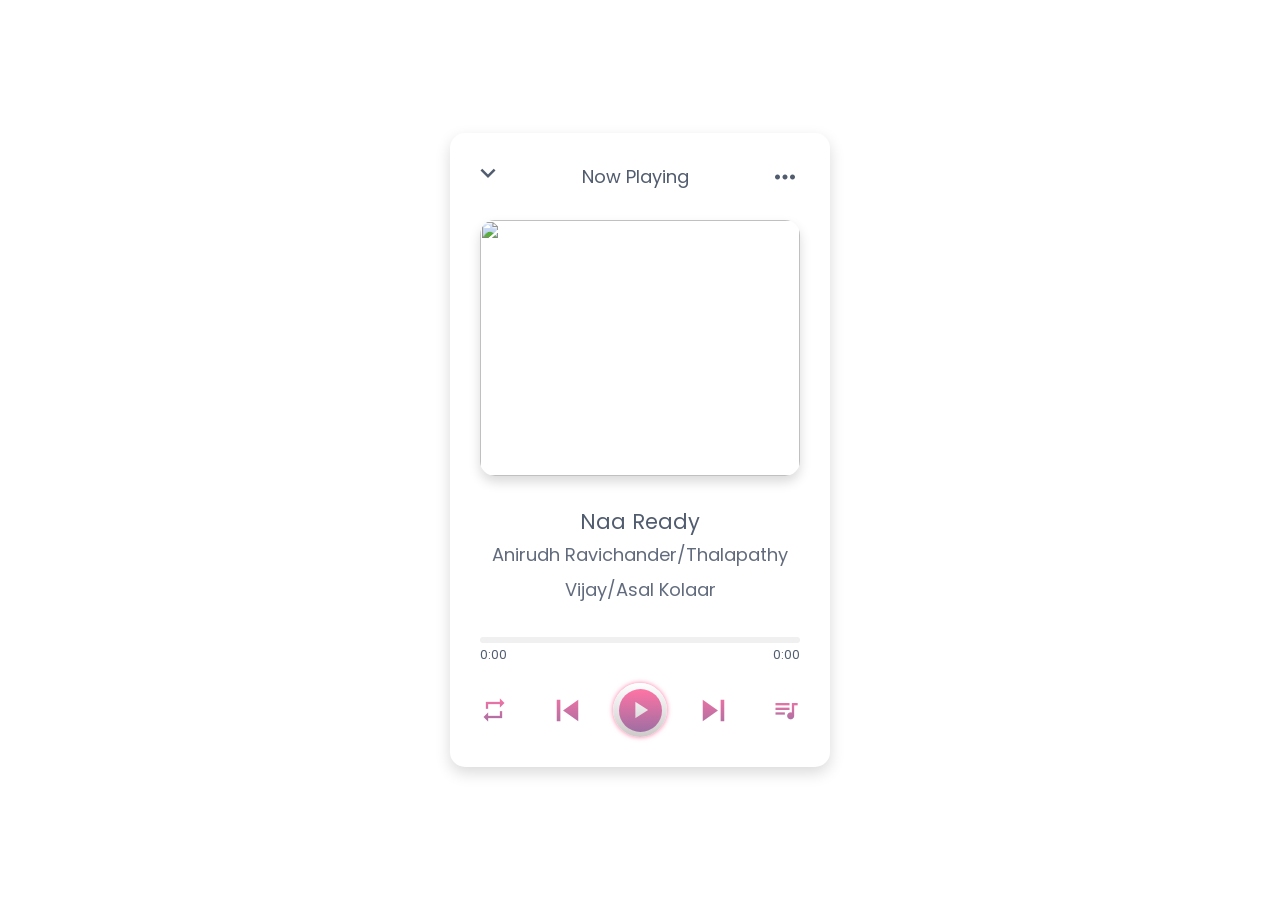
==== index.html @ bc3c8829 "Update and rename Index.html to index.html" ====
<!DOCTYPE html>
<!-- Coding By CodingNepal - youtube.com/codingnepal -->
<html lang="en">
<head>
  <meta charset="UTF-8">
  <meta name="viewport" content="width=device-width, initial-scale=1.0">
  <title>Athul Music</title>
  <link rel="stylesheet" href="style.css">
  <link rel="stylesheet" href="https://fonts.googleapis.com/icon?family=Material+Icons">
</head>
<body>
        <div class="background">
        <img src="images/1.jpeg" id="bg-img">
    </div>

  <div class="wrapper">
    <div class="top-bar">
            <a href="/index.html"><i class="material-icons">expand_more</i></a>
      <span>Now Playing</span>
      <i class="material-icons">more_horiz</i>
    </div>
    <div class="img-area">
      <img src="" alt="">
    </div>
    <div class="song-details">
      <p class="name"></p>
      <p class="artist"></p>
    </div>
    <div class="progress-area">
      <div class="progress-bar">
        <audio id="main-audio" src=""></audio>
      </div>
      <div class="song-timer">
        <span class="current-time">0:00</span>
        <span class="max-duration">0:00</span>
      </div>
    </div>
    <div class="controls">
      <i id="repeat-plist" class="material-icons" title="Playlist looped">repeat</i>
      <i id="prev" class="material-icons">skip_previous</i>
      <div class="play-pause">
        <i class="material-icons play">play_arrow</i>
      </div>
      <i id="next" class="material-icons">skip_next</i>
      <i id="more-music" class="material-icons">queue_music</i>
    </div>
    <div class="music-list">
      <div class="header">
        <div class="row">
          <i class= "list material-icons">queue_music</i>
          <span>Music list</span>
        </div>
        <i id="close" class="material-icons">close</i>
      </div>
      <ul>
        <!-- here li list are coming from js -->
      </ul>
    </div>
  </div>

  <script src="js/music-list.js"></script>
  <script src="js/script.js"></script>

</body>
</html>
---- style.css ----
@import url('https://fonts.googleapis.com/css2?family=Poppins:wght@200;300;400;500;600;700&display=swap');
*{
  margin: 0;
  padding: 0;
  box-sizing: border-box;
  font-family: "Poppins", sans-serif;
}
*::before, *::after{
  padding: 0;
  margin: 0;
}
:root{
  --pink: #ff74a4;
  --violet: #9f6ea3;
  --lightblack: #515C6F;
  --white: #ffffff;
  --darkwhite: #cecaca;
  --pinkshadow: #ffcbdd;
  --lightbshadow: rgba(0,0,0,0.15);
}
body{
  display: flex;
  align-items: center;
  justify-content: center;
  min-height: 100vh;
}
.background{
    position: fixed;
    width: 200%;
    height: 200%;
    top: -50%;
    left: -50%;
    z-index: -1;
}
.background img{
    position: absolute;
    margin: auto;
    top: 0;
    left: 0;
    bottom: 0;
    right: 0;
    min-width: 50%;
    min-height: 50%;
    filter: blur(15px);
    -webkit-filter: blur(20px);
    transform: scale(1.1);
}
.wrapper{
  width: 380px;
  padding: 25px 30px;
  overflow: hidden;
  position: relative;
  border-radius: 15px;
  background: var(--white);
  box-shadow: 0px 6px 15px var(--lightbshadow);
}
.wrapper i{
  cursor: pointer;
}
.top-bar, .progress-area .song-timer, 
.controls, .music-list .header, .music-list ul li{
  display: flex;
  align-items: center;
  justify-content: space-between;
}
.top-bar i{
  font-size: 30px;
  color: var(--lightblack);
}
.top-bar i:first-child{
  margin-left: -7px;
}
.top-bar span{
  font-size: 18px;
  margin-left: -3px;
  color: var(--lightblack);
}
.img-area{
  width: 100%;
  height: 256px;
  overflow: hidden;
  margin-top: 25px;
  border-radius: 15px;
  box-shadow: 0px 6px 12px var(--lightbshadow);
}
.img-area img{
  width: 100%;
  height: 100%;
  object-fit: cover;
}
.song-details{
  text-align: center;
  margin: 30px 0;
}
.song-details p{
  color: var(--lightblack);
}
.song-details .name{
  font-size: 21px;
}
.song-details .artist{
  font-size: 18px;
  opacity: 0.9;
  line-height: 35px;
}
.progress-area{
  height: 6px;
  width: 100%;
  border-radius: 50px;
  background: #f0f0f0;
  cursor: pointer;
}
.progress-area .progress-bar{
  height: inherit;
  width: 0%;
  position: relative;
  border-radius: inherit;
  background: linear-gradient(90deg, var(--pink) 0%, var(--violet) 100%);
}
.progress-bar::before{
  content: "";
  position: absolute;
  height: 12px;
  width: 12px;
  border-radius: 50%;
  top: 50%;
  right: -5px;
  z-index: 2;
  opacity: 0;
  pointer-events: none;
  transform: translateY(-50%);
  background: inherit;
  transition: opacity 0.2s ease;
}
.progress-area:hover .progress-bar::before{
  opacity: 1;
  pointer-events: auto;
}
.progress-area .song-timer{
  margin-top: 2px;
}
.song-timer span{
  font-size: 13px;
  color: var(--lightblack);
}
.controls{
  margin: 40px 0 5px 0;
}
.controls i{
  font-size: 28px;
  user-select: none;
  background: linear-gradient(var(--pink) 0%, var(--violet) 100%);
  background-clip: text;
  -webkit-background-clip: text;
  -webkit-text-fill-color: transparent;
}
.controls i:nth-child(2),
.controls i:nth-child(4){
  font-size: 43px;
}
.controls #prev{
  margin-right: -13px;
}
.controls #next{
  margin-left: -13px;
}
.controls .play-pause{
  height: 54px;
  width: 54px;
  display: flex;
  cursor: pointer;
  align-items: center;
  justify-content: center;
  border-radius: 50%;
  background: linear-gradient(var(--white) 0%, var(--darkwhite) 100%);
  box-shadow: 0px 0px 5px var(--pink);
}
.play-pause::before{
  position: absolute;
  content: "";
  height: 43px;
  width: 43px;
  border-radius: inherit;
  background: linear-gradient(var(--pink) 0%, var(--violet) 100%);
}
.play-pause i{
  height: 43px;
  width: 43px;
  line-height: 43px;
  text-align: center;
  background: inherit;
  background-clip: text;
  -webkit-background-clip: text;
  -webkit-text-fill-color: transparent;
  position: absolute;
}

.music-list{
  position: absolute;
  background: var(--white);
  width: 100%;
  left: 0;
  bottom: -55%;
  opacity: 0;
  pointer-events: none;
  z-index: 5;
  padding: 15px 30px;
  border-radius: 15px;
  box-shadow: 0px -5px 10px rgba(0,0,0,0.1);
  transition: all 0.15s ease-out;
}
.music-list.show{
  bottom: 0;
  opacity: 1;
  pointer-events: auto;
}
.header .row{
  display: flex;
  align-items: center;
  font-size: 19px;
  color: var(--lightblack);
}
.header .row i{
  cursor: default;
}
.header .row span{
  margin-left: 5px;
}
.header #close{
  font-size: 22px;
  color: var(--lightblack);
}
.music-list ul{
  margin: 10px 0;
  max-height: 260px;
  overflow: auto;
}
.music-list ul::-webkit-scrollbar{
  width: 0px;
}
.music-list ul li{
  list-style: none;
  display: flex;
  cursor: pointer;
  padding-bottom: 10px;
  margin-bottom: 5px;
  color: var(--lightblack);
  border-bottom: 1px solid #E5E5E5;
}
.music-list ul li:last-child{
  border-bottom: 0px;
}
.music-list ul li .row span{
  font-size: 17px;
}
.music-list ul li .row p{
  opacity: 0.9;
}
ul li .audio-duration{
  font-size: 16px;
}
ul li.playing{
  pointer-events: none;
  color: var(--violet);
}
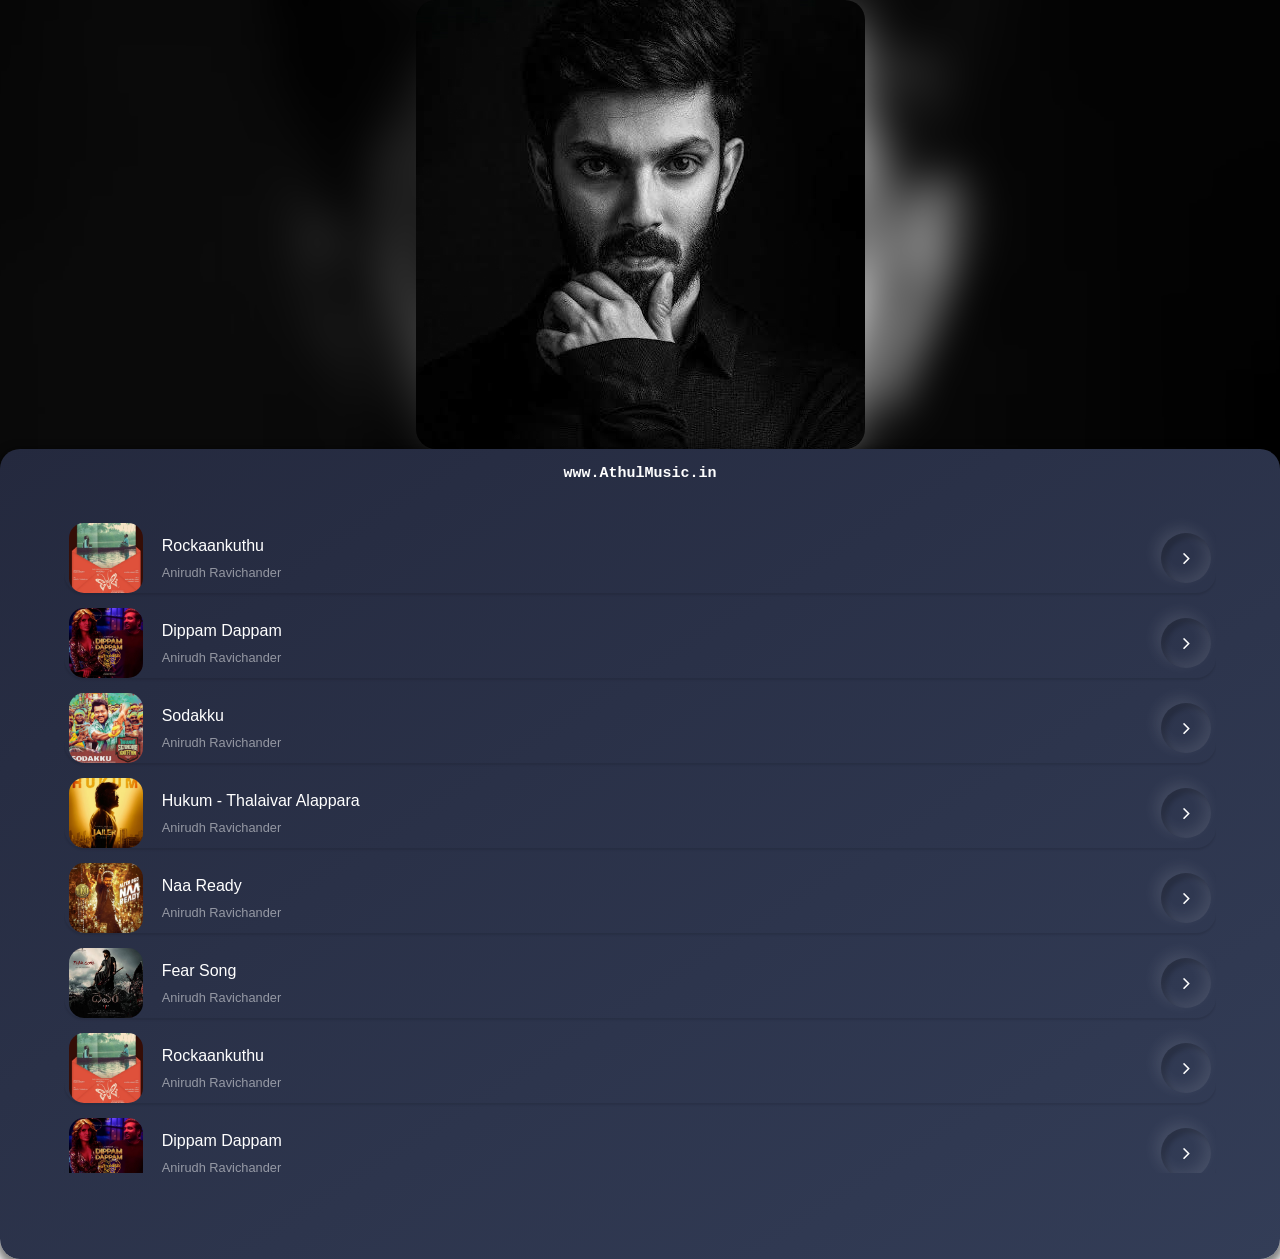
==== commit 7386ff47: "Update and rename index .html to index.html" ====
--- a/index.html
+++ b/index.html
@@ -1,65 +1,102 @@
 <!DOCTYPE html>
-<!-- Coding By CodingNepal - youtube.com/codingnepal -->
-<html lang="en">
+
+<html>
+
 <head>
-  <meta charset="UTF-8">
-  <meta name="viewport" content="width=device-width, initial-scale=1.0">
-  <title>Athul Music</title>
-  <link rel="stylesheet" href="style.css">
-  <link rel="stylesheet" href="https://fonts.googleapis.com/icon?family=Material+Icons">
+	<meta charset="utf-8">
+	<meta http-equiv="X-UA-Compatible" content="IE=edge">
+	<title>www.athulmusic.in</title>
+	<link rel="stylesheet" href="style.css">
+	<link rel="stylesheet" href="https://cdnjs.cloudflare.com/ajax/libs/font-awesome/4.7.0/css/font-awesome.min.css">
+	<meta name="viewport" content="width=device-width, initial-scale=1"/>
 </head>
 <body>
-        <div class="background">
+ <div class="background">
+
         <img src="images/1.jpeg" id="bg-img">
+
+    </div>
+    <centre><div class="img1">
+        <img src="images/1.jpeg" id="bg-img" width="100%" height="100%" align="left">
+
+    </div><br></centre>        
+    <!-- top section -->
+    <div class="main">
+    <div class="top_section">
+  		<center><h5>www.AthulMusic.in</i></h5></center>
+  	</div>
+
+
+  <div class="tracks">
+    
+    <!-- list of song will add here from 'song_list.js' file -->
+
+    <!-- small music player -->
+    <div class="small_music_player">
+    	<div class="s_player_img">
+    		<div class="playing_img">
+    			<img src="images/1.jpg" alt="">
+    		</div>
+    	
+           <!-- wave animation part -->
+    	   <div class="wave_animation">
+			 <li></li>
+			 <li></li>
+			 <li></li>
+			 <li></li>
+			 <li></li>
+	       </div>
+	    </div>
+
+    	<div class="song_detail">
+    		<p id="song_name">Make Me Move</p>
+    		<p id="artist_name">NoCopyrightSounds [NCS]</p>
+    	</div>
+    	<i class="fa fa-chevron-up" aria-hidden="true" id="up_player"></i>
     </div>
 
-  <div class="wrapper">
-    <div class="top-bar">
-            <a href="/index.html"><i class="material-icons">expand_more</i></a>
-      <span>Now Playing</span>
-      <i class="material-icons">more_horiz</i>
-    </div>
-    <div class="img-area">
-      <img src="" alt="">
-    </div>
-    <div class="song-details">
-      <p class="name"></p>
-      <p class="artist"></p>
-    </div>
-    <div class="progress-area">
-      <div class="progress-bar">
-        <audio id="main-audio" src=""></audio>
-      </div>
-      <div class="song-timer">
-        <span class="current-time">0:00</span>
-        <span class="max-duration">0:00</span>
+
+    <!--  popup music player part -->
+    <div class="popup_music_player">
+         <div class="top">
+    	    <p>Now Playing</p>
+    	    <i class="fa fa-chevron-down" aria-hidden="true" id="down_player"></i>
+        </div>
+        
+       <div class="song_img">
+          <img src="images/1.jpg" alt="">
+       </div>
+
+       <div class="song_description">
+          <h3 id="current_track_name"></h3>
+          <p id="current_singer_name"></p>
+       </div>
+
+       <div class="controlls">
+    	 <div class="progress_part">
+    		<input type="range" min="0" max="100" value="0" id="slider" onchange="change_duration()">
+    		<div class="durations">
+    			<p id="current_duration">0:00</p>
+    		    <p id="total_duration">0:00</p>
+    		</div>
+
+       </div>
+    		
+        <!-- controlls btn's -->
+        <div class="controlls_btns">
+			<button id="backward_btn"><i class="fa fa-step-backward" aria-hidden="true"></i></button>
+			<button id="play_pause_btn"><i class="fa fa-play" aria-hidden="true"></i></button>
+			<button id="forward_btn"><i class="fa fa-step-forward" aria-hidden="true"></i></button>
+        </div>
       </div>
     </div>
-    <div class="controls">
-      <i id="repeat-plist" class="material-icons" title="Playlist looped">repeat</i>
-      <i id="prev" class="material-icons">skip_previous</i>
-      <div class="play-pause">
-        <i class="material-icons play">play_arrow</i>
-      </div>
-      <i id="next" class="material-icons">skip_next</i>
-      <i id="more-music" class="material-icons">queue_music</i>
-    </div>
-    <div class="music-list">
-      <div class="header">
-        <div class="row">
-          <i class= "list material-icons">queue_music</i>
-          <span>Music list</span>
-        </div>
-        <i id="close" class="material-icons">close</i>
-      </div>
-      <ul>
-        <!-- here li list are coming from js -->
-      </ul>
-    </div>
-  </div>
+</div>
 
-  <script src="js/music-list.js"></script>
-  <script src="js/script.js"></script>
 
+<!-- song list file -->
+<script src="song_list.js"></script>
+<!-- javascript -->
+<script src="m.js"></script>
+	
 </body>
 </html>
--- a/style.css
+++ b/style.css
@@ -1,31 +1,19 @@
-@import url('https://fonts.googleapis.com/css2?family=Poppins:wght@200;300;400;500;600;700&display=swap');
+@import url('https://fonts.googleapis.com/css2?family=Charmonman:wght@700&display=swap');
 *{
-  margin: 0;
-  padding: 0;
-  box-sizing: border-box;
-  font-family: "Poppins", sans-serif;
-}
-*::before, *::after{
-  padding: 0;
-  margin: 0;
-}
-:root{
-  --pink: #ff74a4;
-  --violet: #9f6ea3;
-  --lightblack: #515C6F;
-  --white: #ffffff;
-  --darkwhite: #cecaca;
-  --pinkshadow: #ffcbdd;
-  --lightbshadow: rgba(0,0,0,0.15);
+	margin: 0;
+	padding: 0;
+	box-sizing: border-box;
+	font-family: 'poppins',sans-serif;
 }
 body{
-  display: flex;
-  align-items: center;
-  justify-content: center;
-  min-height: 100vh;
+	display: grid;
+	place-items: center;
+	min-height: 100vh;
 }
 .background{
+
     position: fixed;
+
     width: 200%;
     height: 200%;
     top: -50%;
@@ -45,221 +33,368 @@
     -webkit-filter: blur(20px);
     transform: scale(1.1);
 }
-.wrapper{
-  width: 380px;
-  padding: 25px 30px;
+.img1 h1{
+  color: #fff;
+}
+.img1 img{
+  border-radius: 20px;
+}
+.main{
+    position: relative;
+    overflow: hidden;
+    height: 90vh;
+    width: 100%;
+    display: flex;
+    align-items: center;
+    flex-direction: column;
+    border-radius: 20px;
+    background: linear-gradient(to bottom right,#24293E,#333D57);
+    box-shadow: 0.1px 4px 8px 4px rgba(0,0,0,0.5);
+}
+
+/*top_section*/
+.top_section{
+  margin: 1em 0;
+}
+.top_section h5{
+	color: #fff;
+	font-size: 15px;
+	font-family: 'Courier New', monospace;
+	width: 100%;
+	height: 10%;
+}
+
+
+/*tracks part*/
+.tracks{
+  width: 90%;
+  max-height: 75vh;
+  overflow-y: scroll;
+  padding: 10px 0;
+  padding-bottom: 50px;
+}
+.tracks::-webkit-scrollbar {
+  display: none;
+}
+.tracks .song:not(:first-child){
+  margin-top: 1em;
+}
+.tracks .song{
+  width: 100%;
+  display: flex;
+  align-items: center;
+  justify-content: space-between;
+  color: #fff;
+  padding: 0 5px;
+  border-radius: 0 20px 20px 20px;
+  box-shadow: 0.1px 2px 2px rgba(0,0,0,0.1);
+}
+.tracks .song .more{
+  margin-left: 1.2em;
+  width: 100%;
+  display: flex;
+  align-items: center;
+  justify-content: space-between;
+}
+.tracks .song .song_info p:nth-child(2){
+  font-size: 0.8em;
+  margin-top: 10px;
+  color: rgba(255,255,255,0.5);
+}
+.tracks .song  #play_btn{
+  height: 50px;
+  width: 50px;
+  border:none;
+  outline: none;
+  display: flex;
+  align-items: center;
+  justify-content: center;
+  border-radius: 50%;
+  cursor: pointer;
+  background: none;
+  color: #fff;
+  box-shadow: inset 5px 5px 5px rgba(0,0,0,0.2),
+			inset -5px -5px 15px rgba(255,255,255,0.1),
+			-5px -5px 15px rgba(255,255,255,0.1);
+}
+.tracks .song button i{
+			font-size: 1.5em;
+}
+.tracks .song:not(:first-child){
+			margin-top: 15px;
+}
+.tracks .song .img{
+  height: 70px;
+  width: 80px;
   overflow: hidden;
+  border-radius: 15px;
+}
+.tracks .song .img img{
+  height: 100%;
+  width: 100%;
+  object-fit: cover;
+}
+
+
+
+/*controlls part*/
+.controlls{
+		   width: 75%;
+		   margin-top: 2.5em;
+}
+.progress_part{
+			width: 100%;
+			margin-bottom: 2em;
+			display: flex;
+			align-items: center;
+			flex-direction: column;
+			justify-content: space-between;
+}
+.progress_part p{
+  color: #fff;
+}
+.progress_part .durations{
+  width: 100%;
+  margin-top: 10px;
+  display: flex;
+  justify-content: space-between;
+} 
+.progress_part #slider{
+  width: 100%;
+}
+.controlls_btns{
+  width: 100%;
+  display: flex;
+  align-items: center;
+  justify-content: center;
+}
+.controlls_btns button{
+  height: 50px;   
+  width: 50px;   
+  border: none;
+  outline: none;
+  cursor: pointer;
+  margin: 0 0.5em;
+  background: none;
+  transition: 0.5s;
+  border-radius: 50%;
+}
+.controlls_btns button:hover{	
+  box-shadow: inset 5px 5px 5px rgba(0,0,0,0.2),
+			inset -5px -5px 15px rgba(255,255,255,0.1),
+			5px 5px 15px rgba(0,0,0,0.3),
+			-5px -5px 15px rgba(255,255,255,0.1);
+}
+.controlls_btns button i{
+  font-size: 1.3em;
+}
+
+.controlls_btns button:nth-child(2){
+  border-radius: 50%;
+  box-shadow: inset 5px 5px 5px rgba(0,0,0,0.2),
+			inset -5px -5px 15px rgba(255,255,255,0.1),
+			5px 5px 15px rgba(0,0,0,0.3),
+			-5px -5px 15px rgba(255,255,255,0.1);
+}
+.controlls_btns button i{
+  color: #fff;
+}
+
+
+/*range slider*/
+#slider{
+  -webkit-appearance: none;
+  outline: none;
+  width: 85%;
+  height: 4px;
+  cursor: pointer;
   position: relative;
-  border-radius: 15px;
-  background: var(--white);
-  box-shadow: 0px 6px 15px var(--lightbshadow);
-}
-.wrapper i{
-  cursor: pointer;
-}
-.top-bar, .progress-area .song-timer, 
-.controls, .music-list .header, .music-list ul li{
-  display: flex;
-  align-items: center;
+  border-radius: 3px;
+}
+input[type=range]::-webkit-slider-thumb{
+  -webkit-appearance: none;
+  height: 20px;
+  width: 20px;
+  border-radius: 50%;
+  cursor: pointer;
+  z-index: 1;
+  background: #8EBBFF;
+  box-shadow: 0.1px 8px 8px 2px rgba(0,0,0,0.2) inset,
+	            0.1px 8px 8px 2px rgba(0,0,0,0.2);
+}
+
+
+/*popup_music_player part*/
+.main .popup_music_player{
+  position: absolute;
+  bottom: 0;
+  left: 0;
+  width: 100%;
+  height: 100%;
+  background: #24293E;
+  padding: 5px;
+  z-index: 1000;
+  display: flex;
+  align-items: center;
+  flex-direction: column;
+  border-radius: 15px 15px 0 0;
+  transform: translateY(110%);
+  transition: 0.4s;
+  box-shadow: 0.1px 4px 8px 4px rgba(0,0,0,0.5);
+}
+
+/*top*/
+.top{
+  width: 100%;
+  padding: 10px 20px;
+  color: #ccc;
+  font-size: 1.2em;
+  display: flex;
   justify-content: space-between;
 }
-.top-bar i{
-  font-size: 30px;
-  color: var(--lightblack);
-}
-.top-bar i:first-child{
-  margin-left: -7px;
-}
-.top-bar span{
-  font-size: 18px;
-  margin-left: -3px;
-  color: var(--lightblack);
-}
-.img-area{
-  width: 100%;
-  height: 256px;
+.top p{
+  font-family: 'Charmonman', cursive;
+}
+.top i{
+  height: 30px;
+  width: 30px;
+  border-radius: 50%;
+  color: #fff;
+  display: flex;
+  align-items: center;
+  justify-content: center;
+  cursor: pointer;
+background: rgba(255,255,255,0.1);
+}
+.popup_music_player .song_img{
+margin-top: 2em;
+height: 200px;
+width: 200px;
+border-radius: 50%;
+overflow: hidden;
+box-shadow: inset 5px 5px 5px rgba(0,0,0,0.2),
+            inset -5px -5px 15px rgba(255,255,255,0.1),
+			5px 5px 15px rgba(0,0,0,0.3),
+			-5px -5px 15px rgba(255,255,255,0.1);
+}
+.popup_music_player img{
+  height: 100%;
+  width: 100%;
+  object-fit: cover;
+}
+.song_description{
+  margin-top: 2em;
+  display: flex;
+  align-items: center;
+  flex-direction: column;
+}
+.song_description h3{
+  font-size: 1.2em;
+  color: #fff;
+}
+.song_description p{
+  color: #ccc;
+  margin-top: 5px;
+}
+
+/*small music player*/
+.small_music_player{
+  position: absolute;
+  bottom: 0;
+  left: 0;
+  width: 100%;
+  height: 60px;
+  padding: 0 20px;
+  display: flex;
+  align-items: center;
+  border-radius: 20px 20px 0 0;
+  background: #24293E;
+  transition: 0.4s;
+  transform: translateY(80px);
+}
+.s_player_img{
+  position: relative;
+  height: 50px;
+  width: 50px;
   overflow: hidden;
-  margin-top: 25px;
-  border-radius: 15px;
-  box-shadow: 0px 6px 12px var(--lightbshadow);
-}
-.img-area img{
+  border-radius: 10px;
+  margin-right: 2em;
+  box-shadow: 0.1px 4px 8px 5px rgba(0,0,0,0.3);
+}
+.playing_img{
+  height: 100%;
+  width: 100%;
+  opacity: 0.5;
+}
+.small_music_player p{
+  color: #fff;
+}
+.s_player_img .playing_img img{
   width: 100%;
   height: 100%;
   object-fit: cover;
 }
-.song-details{
-  text-align: center;
-  margin: 30px 0;
-}
-.song-details p{
-  color: var(--lightblack);
-}
-.song-details .name{
-  font-size: 21px;
-}
-.song-details .artist{
-  font-size: 18px;
-  opacity: 0.9;
-  line-height: 35px;
-}
-.progress-area{
-  height: 6px;
-  width: 100%;
-  border-radius: 50px;
-  background: #f0f0f0;
-  cursor: pointer;
-}
-.progress-area .progress-bar{
-  height: inherit;
-  width: 0%;
-  position: relative;
-  border-radius: inherit;
-  background: linear-gradient(90deg, var(--pink) 0%, var(--violet) 100%);
-}
-.progress-bar::before{
-  content: "";
+#up_player{
   position: absolute;
-  height: 12px;
-  width: 12px;
-  border-radius: 50%;
-  top: 50%;
-  right: -5px;
-  z-index: 2;
+  right: 20px;
+  height: 30px;
+  width: 30px;
+  border-radius: 50%;
+  color: #fff;
+  display: flex;
+  align-items: center;
+  justify-content: center;
+  cursor: pointer;
+  background: rgba(255,255,255,0.1);	
+}
+#artist_name{
+  font-size: 0.8em;
+  margin-top: 5px;
+  color: rgba(255,255,255,0.5);
+}
+
+
+/*wave animation*/
+.wave_animation{
+  height: 40px;
+  position: absolute;
+  bottom: 0;
+  width: 100%;
+  display: flex;
+  align-items: flex-end;
   opacity: 0;
-  pointer-events: none;
-  transform: translateY(-50%);
-  background: inherit;
-  transition: opacity 0.2s ease;
-}
-.progress-area:hover .progress-bar::before{
-  opacity: 1;
-  pointer-events: auto;
-}
-.progress-area .song-timer{
-  margin-top: 2px;
-}
-.song-timer span{
-  font-size: 13px;
-  color: var(--lightblack);
-}
-.controls{
-  margin: 40px 0 5px 0;
-}
-.controls i{
-  font-size: 28px;
-  user-select: none;
-  background: linear-gradient(var(--pink) 0%, var(--violet) 100%);
-  background-clip: text;
-  -webkit-background-clip: text;
-  -webkit-text-fill-color: transparent;
-}
-.controls i:nth-child(2),
-.controls i:nth-child(4){
-  font-size: 43px;
-}
-.controls #prev{
-  margin-right: -13px;
-}
-.controls #next{
-  margin-left: -13px;
-}
-.controls .play-pause{
-  height: 54px;
-  width: 54px;
-  display: flex;
-  cursor: pointer;
-  align-items: center;
-  justify-content: center;
-  border-radius: 50%;
-  background: linear-gradient(var(--white) 0%, var(--darkwhite) 100%);
-  box-shadow: 0px 0px 5px var(--pink);
-}
-.play-pause::before{
-  position: absolute;
-  content: "";
-  height: 43px;
-  width: 43px;
-  border-radius: inherit;
-  background: linear-gradient(var(--pink) 0%, var(--violet) 100%);
-}
-.play-pause i{
-  height: 43px;
-  width: 43px;
-  line-height: 43px;
-  text-align: center;
-  background: inherit;
-  background-clip: text;
-  -webkit-background-clip: text;
-  -webkit-text-fill-color: transparent;
-  position: absolute;
-}
-
-.music-list{
-  position: absolute;
-  background: var(--white);
-  width: 100%;
-  left: 0;
-  bottom: -55%;
-  opacity: 0;
-  pointer-events: none;
-  z-index: 5;
-  padding: 15px 30px;
+}
+.wave_animation li{
+  list-style: none;
+  width: 5px;
+  margin: 0 3px;
   border-radius: 15px;
-  box-shadow: 0px -5px 10px rgba(0,0,0,0.1);
-  transition: all 0.15s ease-out;
-}
-.music-list.show{
-  bottom: 0;
-  opacity: 1;
-  pointer-events: auto;
-}
-.header .row{
-  display: flex;
-  align-items: center;
-  font-size: 19px;
-  color: var(--lightblack);
-}
-.header .row i{
-  cursor: default;
-}
-.header .row span{
-  margin-left: 5px;
-}
-.header #close{
-  font-size: 22px;
-  color: var(--lightblack);
-}
-.music-list ul{
-  margin: 10px 0;
-  max-height: 260px;
-  overflow: auto;
-}
-.music-list ul::-webkit-scrollbar{
-  width: 0px;
-}
-.music-list ul li{
-  list-style: none;
-  display: flex;
-  cursor: pointer;
-  padding-bottom: 10px;
-  margin-bottom: 5px;
-  color: var(--lightblack);
-  border-bottom: 1px solid #E5E5E5;
-}
-.music-list ul li:last-child{
-  border-bottom: 0px;
-}
-.music-list ul li .row span{
-  font-size: 17px;
-}
-.music-list ul li .row p{
-  opacity: 0.9;
-}
-ul li .audio-duration{
-  font-size: 16px;
-}
-ul li.playing{
-  pointer-events: none;
-  color: var(--violet);
-}+  background: rgba(255,255,255,0.4);
+  animation: animate 0.5s linear alternate infinite;
+			
+}
+.wave_animation li:nth-child(2){
+  animation-delay: 0.4s;
+}
+.wave_animation li:nth-child(3){
+  animation-delay: 1s;
+}
+.wave_animation li:nth-child(4){
+  animation-delay: 0.4s;
+}
+.wave_animation li:nth-child(5){
+  animation-delay: 1s;
+}
+
+
+/*animation*/
+@keyframes animate {
+  0%{
+    height: 0px;
+  }
+  100%{
+	height: 20px;
+  }
+}
+
+/*Dev Ideas*/
